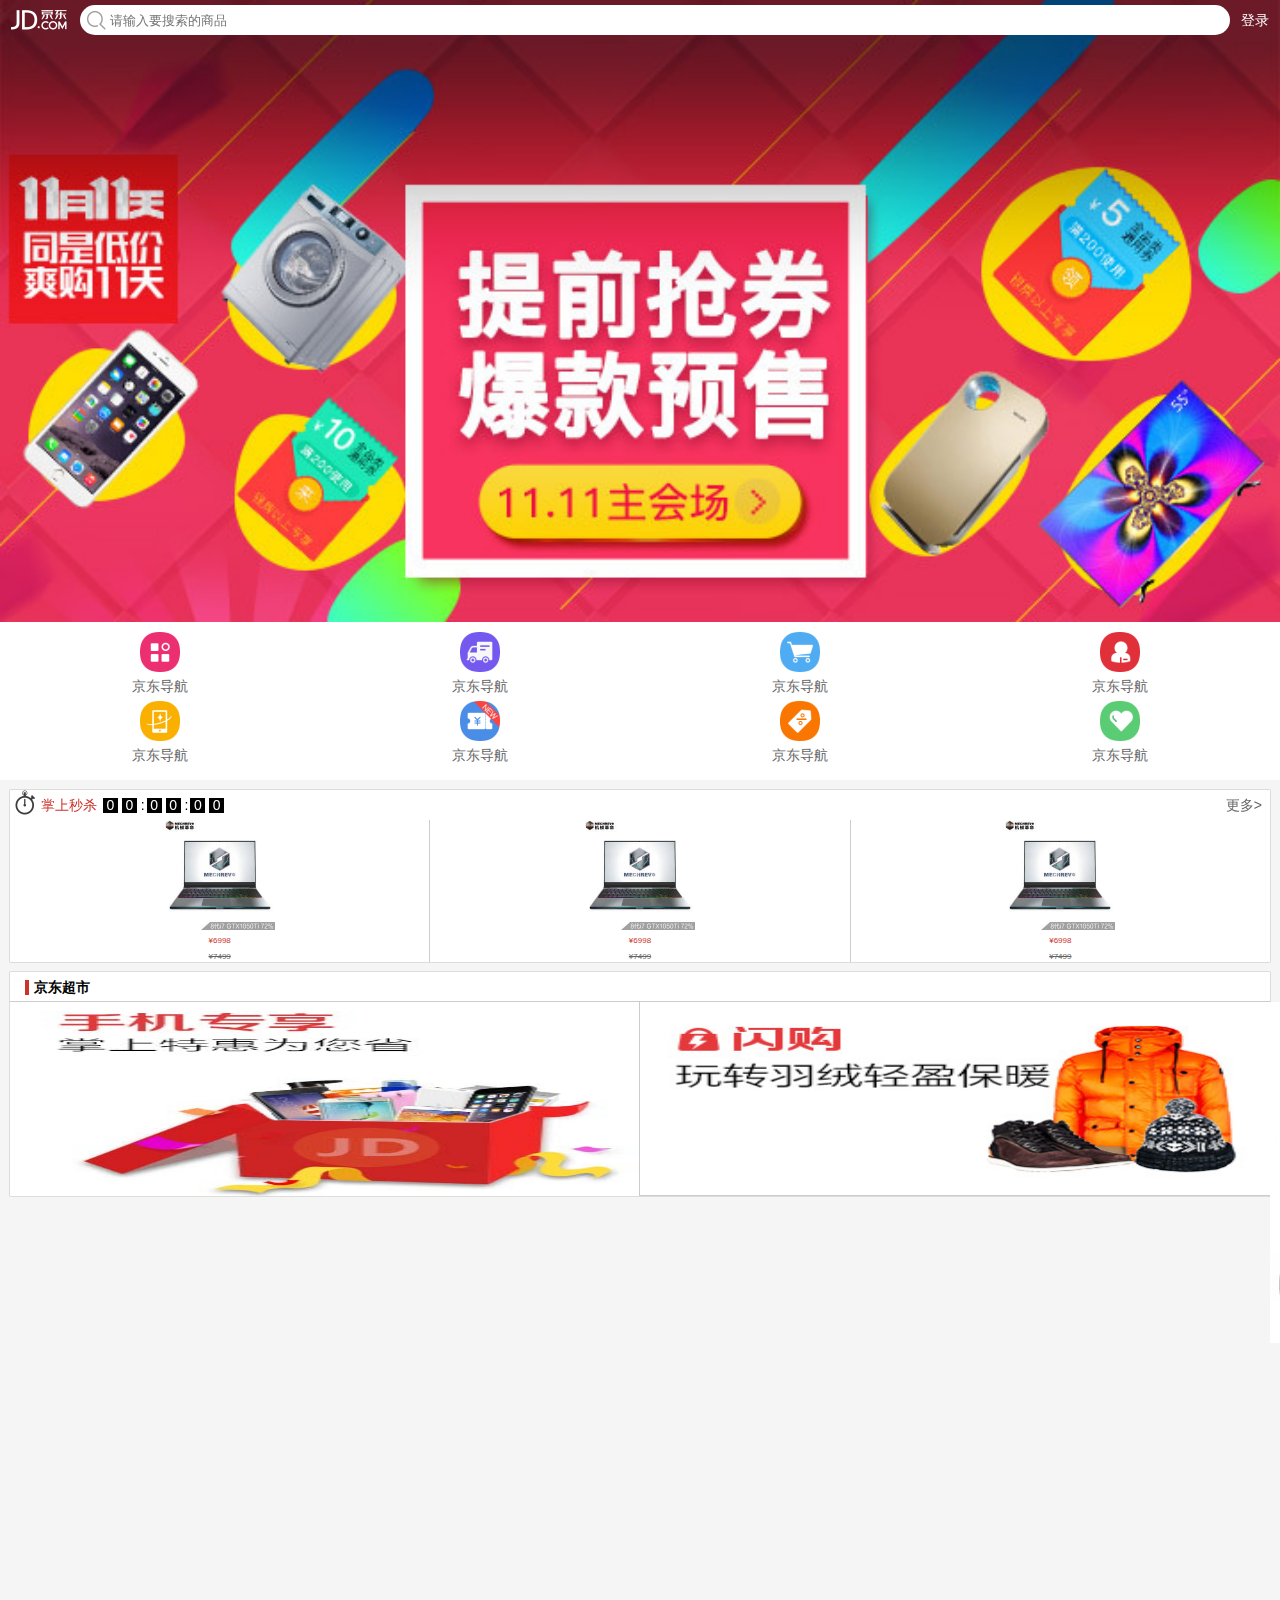
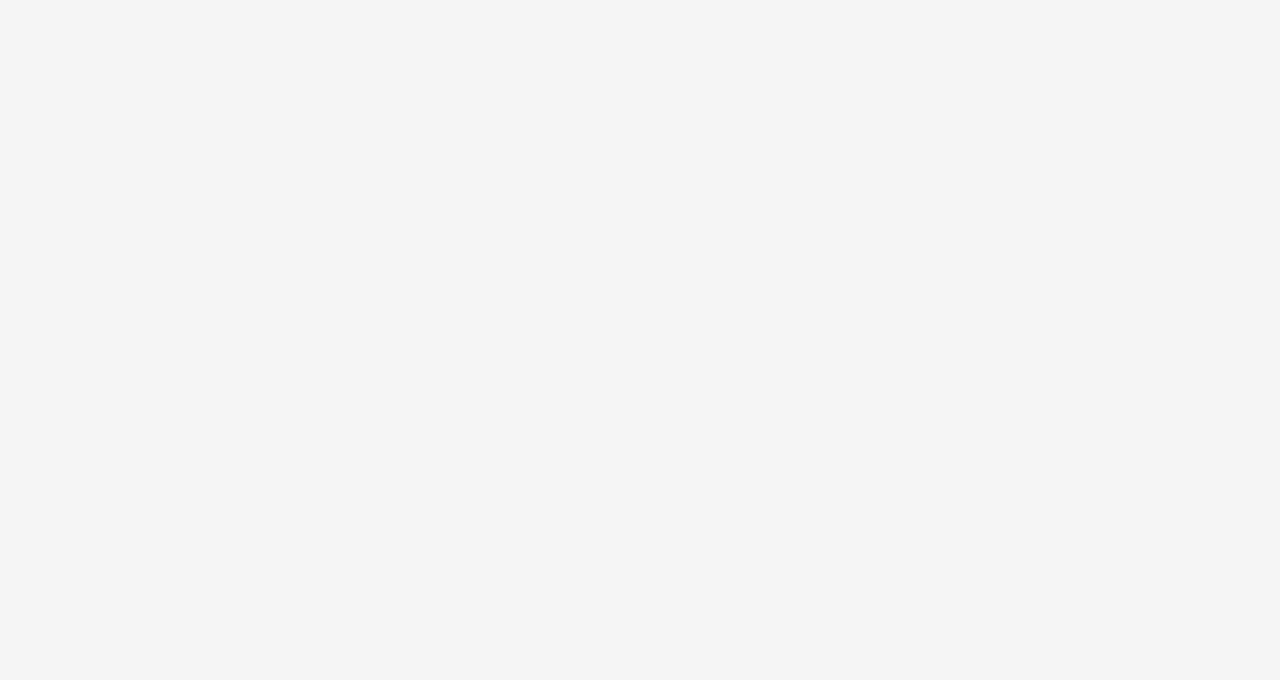
==== index.html @ 4fbcf395 "京东1.0版本" ====
<!DOCTYPE html>
<html lang="en">

<head>
    <meta charset="UTF-8">
    <!-- 移动端加视口 -->
    <meta name="viewport" content="width=device-width, user-scalable=no, initial-scale=1.0, maximum-scale=1.0, minimum-scale=1.0">
    <meta http-equiv="X-UA-Compatible" content="ie=edge">
    <title>京东手机端</title>
    <!-- 1.链接初始化代码样式
    <link rel="stylesheet" href="css/base.css">
    2.链接主页css样式
    <link rel="stylesheet" href="css/index.css"> -->
    <link rel="stylesheet" href="less/index.css">
</head>

<body>
    <!-- 头部区域 -->
    <!-- 推荐最外部的每个容器使用id选择器,提高优先级 -->
    <header id="header">
        <div class="left">
            <a href="#" class="icon-logo"></a>
        </div>
        <div class="center">
            <form action="#">
                <i class="icon-search"></i>
                <input type="search" placeholder="请输入要搜索的商品">
            </form>
        </div>
        <div class="right">
            <a href="#" class="login">登录</a>
        </div>
    </header>
    <!-- 轮播图区域 -->
    <section id="slide">
        <img src="images/l1.jpg" alt="">
    </section>
    <!-- 导航条区域 -->
    <nav id="nav">
        <ul>
            <li>
                <a href="#">
                    <img src="./images/nav0.png" alt="">
                    <p>京东导航</p>
                </a>
            </li>
            <li>
                <a href="#">
                    <img src="./images/nav1.png" alt="">
                    <p>京东导航</p>
                </a>
            </li>
            <li>
                <a href="#">
                    <img src="./images/nav2.png" alt="">
                    <p>京东导航</p>
                </a>
            </li>
            <li>
                <a href="#">
                    <img src="./images/nav3.png" alt="">
                    <p>京东导航</p>
                </a>
            </li>
            <li>
                <a href="#">
                    <img src="./images/nav4.png" alt="">
                    <p>京东导航</p>
                </a>
            </li>
            <li>
                <a href="#">
                    <img src="./images/nav5.png" alt="">
                    <p>京东导航</p>
                </a>
            </li>
            <li>
                <a href="#">
                    <img src="./images/nav6.png" alt="">
                    <p>京东导航</p>
                </a>
            </li>
            <li>
                <a href="#">
                    <img src="./images/nav7.png" alt="">
                    <p>京东导航</p>
                </a>
            </li>
        </ul>
    </nav>
    <!-- 主体商品区域 -->
    <main id="main">
        <!-- 秒杀区域 -->
        <section class="seckill">
            <!-- 秒杀标题 -->
            <div class="title">
                <div class="left">
                    <!-- 秒杀logo -->
                    <img class="seckill-icon" src="images/seckill-icon.png" alt="">
                    <span class="text">掌上秒杀</span>
                    <!-- 秒杀时间 -->
                    <div class="seckill-time">
                        <span>0</span>
                        <span>0</span>
                        <span>:</span>
                        <span>0</span>
                        <span>0</span>
                        <span>:</span>
                        <span>0</span>
                        <span>0</span>
                    </div>
                </div>
                <a class="more" href="#">更多></a>
            </div>
            <!-- 秒杀的内容 -->
            <div class="content">
                <ul>
                    <li>
                        <a href="#">
                            <img src="images/seckill-img.jpg" alt="">
                            <p><span>¥6998</span></p>
                            <p><del>¥7499</del></p>
                        </a>
                    </li>
                    <li>
                        <a href="#">
                            <img src="images/seckill-img.jpg" alt="">
                            <p><span>¥6998</span></p>
                            <p><del>¥7499</del></p>
                        </a>
                    </li>
                    <li>
                        <a href="#">
                            <img src="images/seckill-img.jpg" alt="">
                            <p><span>¥6998</span></p>
                            <p><del>¥7499</del></p>
                        </a>
                    </li>
                </ul>
            </div>
        </section>
        <!-- 京东超市 -->
        <section class="jd-market">
            <div class="title">
                <div class="red"></div>
                <h4>京东超市</h4>
            </div>
            <div class="content">
                <div class="left">
                    <a href="#">
                        <img src="images/cp1.jpg" alt="">
                    </a>
                </div>
                <div class="right">
                    <a href="#" class="top">
                        <img class="" src="images/cp2.jpg" alt="">
                    </a>
                    <a href="#">
                        <img src="images/cp3.jpg" alt="">
                    </a>
                </div>
            </div>
        </section>
    </main>
    <!-- 底部区域 -->
    <footer id="footer"></footer>
</body>

</html>
---- less/index.css ----
* {
  margin: 0;
  padding: 0;
  box-sizing: border-box;
  -webkit-tap-highlight-color: transparent;
  -webkit-text-size-adjust: none;
  -webkit-font-smoothing: antialiased;
}
body {
  font-size: 14px;
  background: #fff;
  font-family: -apple-system, Helvetica, sans-serif;
  line-height: 1.5;
}
a {
  text-decoration: none;
  color: #666;
}
li {
  list-style: none;
}
input {
  outline: none;
  border: 0;
}
img {
  vertical-align: middle;
}
i {
  font-style: normal;
}
#header {
  position: fixed;
  top: 0;
  left: 0;
  width: 100%;
  display: flex;
}
#header .left {
  width: 80px;
  height: 40px;
  display: flex;
  justify-content: center;
  align-items: center;
}
#header .left a {
  background-image: url(../images/sprites.png);
  background-size: 200px 200px;
  background-position: 0 -110px;
  width: 58px;
  height: 21px;
  display: block;
}
#header .center {
  flex: 1;
  display: flex;
  align-items: center;
}
#header .center form {
  width: 100%;
  position: relative;
}
#header .center form i {
  background-image: url(../images/sprites.png);
  background-size: 200px 200px;
  background-position: -58px -110px;
  width: 21px;
  height: 21px;
  position: absolute;
  left: 5px;
  top: 6px;
}
#header .center form input {
  width: 100%;
  height: 30px;
  border-radius: 15px;
  padding-left: 30px;
}
#header .right {
  width: 50px;
  height: 40px;
}
#header .right a {
  display: block;
  color: #fff;
  text-align: center;
  line-height: 40px;
}
#slide img {
  width: 100%;
}
#nav {
  padding: 10px 0;
}
#nav ul {
  display: flex;
  flex-wrap: wrap;
}
#nav ul li {
  width: 25%;
}
#nav ul li a {
  display: flex;
  flex-direction: column;
  justify-content: center;
  align-items: center;
}
#nav ul li a img {
  width: 40px;
}
#nav ul li a p {
  width: 100%;
  text-align: center;
  line-height: 19px;
  margin: 5px 0;
}
#main {
  height: 1500px;
  padding: 10px;
  background-color: #f5f5f5;
}
#main .seckill {
  background-color: white;
  box-shadow: 0px 0px 1px #665;
}
#main .seckill .title {
  height: 30px;
  display: flex;
  justify-content: space-between;
  line-height: 30px;
  position: relative;
}
#main .seckill .title .left {
  display: flex;
  margin-left: 5px;
}
#main .seckill .title .left .seckill-icon {
  width: 20px;
  height: 25px;
}
#main .seckill .title .left .text {
  margin: 0 6px;
  color: #cc332a;
}
#main .seckill .title .left .seckill-time span {
  width: 15px;
  height: 15px;
  display: inline-block;
  background-color: black;
  text-align: center;
  color: white;
  line-height: 15px;
}
#main .seckill .title .left .seckill-time :nth-child(3n) {
  width: 0;
  height: 0;
  background-color: white;
  color: black;
  margin-right: 2px;
}
#main .seckill .title .more {
  position: absolute;
  right: 8px;
  top: 0;
  text-align: center;
  color: #666;
}
#main .seckill .content {
  display: flex;
  width: 100%;
  height: 142px;
}
#main .seckill .content ul {
  width: 100%;
  display: flex;
}
#main .seckill .content ul li {
  flex: 1;
  border-left: 1px solid #cccccc;
}
#main .seckill .content ul li a {
  display: block;
  text-align: center;
}
#main .seckill .content ul li a img {
  width: 110px;
  height: 110px;
}
#main .seckill .content ul li a p {
  height: 16px;
  line-height: 16px;
}
#main .seckill .content ul li a p span {
  font-size: 8px;
  color: #cc332a;
}
#main .seckill .content ul li a p del {
  font-size: 8px;
  color: #666;
}
#main .seckill .content ul :nth-child(1) {
  border: 0;
}
#main .jd-market {
  margin-top: 10px;
  background-color: white;
  box-shadow: 0px 0px 1px #665;
}
#main .jd-market .title {
  display: flex;
  width: 100%;
  height: 30px;
  line-height: 30px;
  border-bottom: 1px solid #ccc;
}
#main .jd-market .title .red {
  width: 4px;
  height: 15px;
  background-color: #cc332a;
  margin: 7.5px 5px 7.5px 15px;
}
#main .jd-market .content {
  width: 100%;
  height: 194px;
  display: flex;
}
#main .jd-market .content div {
  flex: 1;
}
#main .jd-market .content .left {
  height: 100%;
}
#main .jd-market .content .left a {
  width: 100%;
  height: 100%;
  display: block;
}
#main .jd-market .content .left a img {
  width: 100%;
  height: 100%;
  border-right: 1px solid #ccc;
}
#main .jd-market .content .right {
  display: flex;
  flex-wrap: wrap;
  flex-direction: column;
  align-items: center;
  flex: 1;
  height: 100%;
}
#main .jd-market .content .right a {
  width: 100%;
  flex: 1;
  display: flex;
}
#main .jd-market .content .right a img {
  width: 100%;
  height: 100%;
}
#main .jd-market .content .right a.top {
  height: 98px;
  border-bottom: 1px solid #ccc;
}
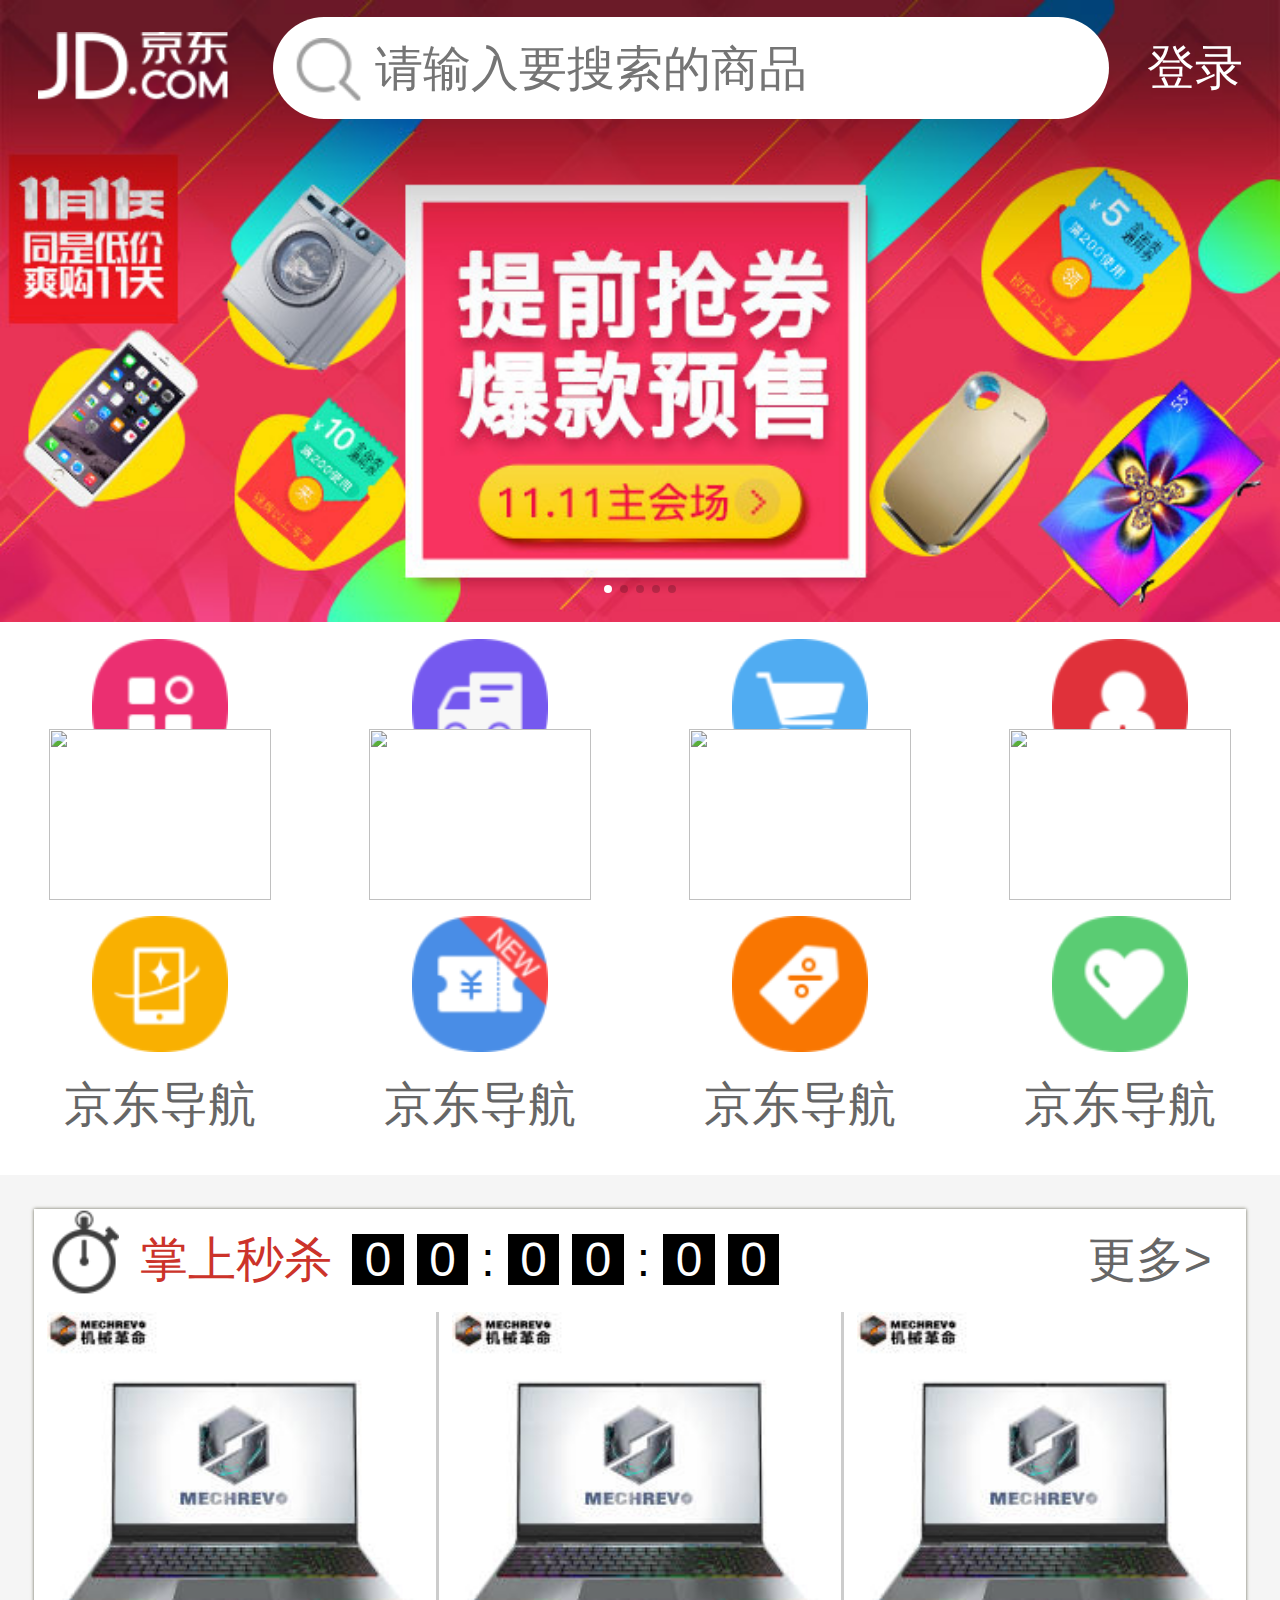
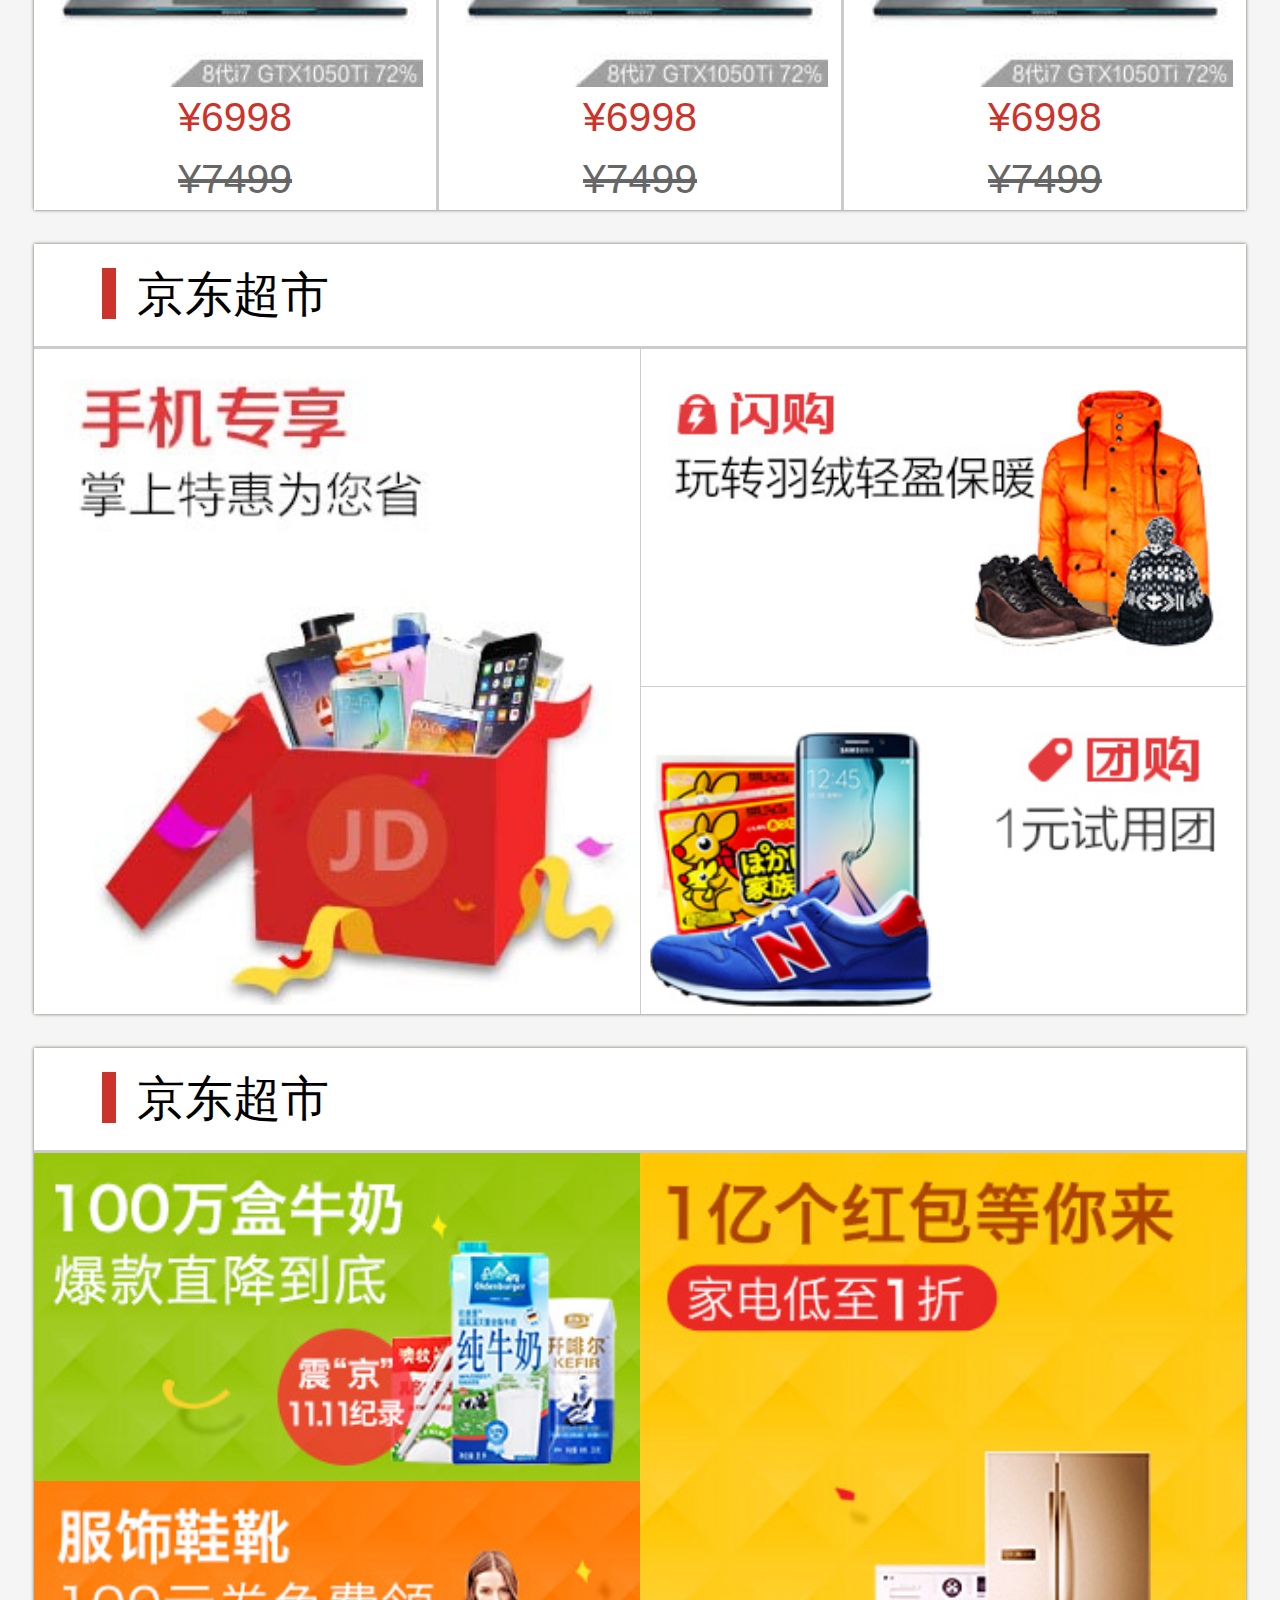
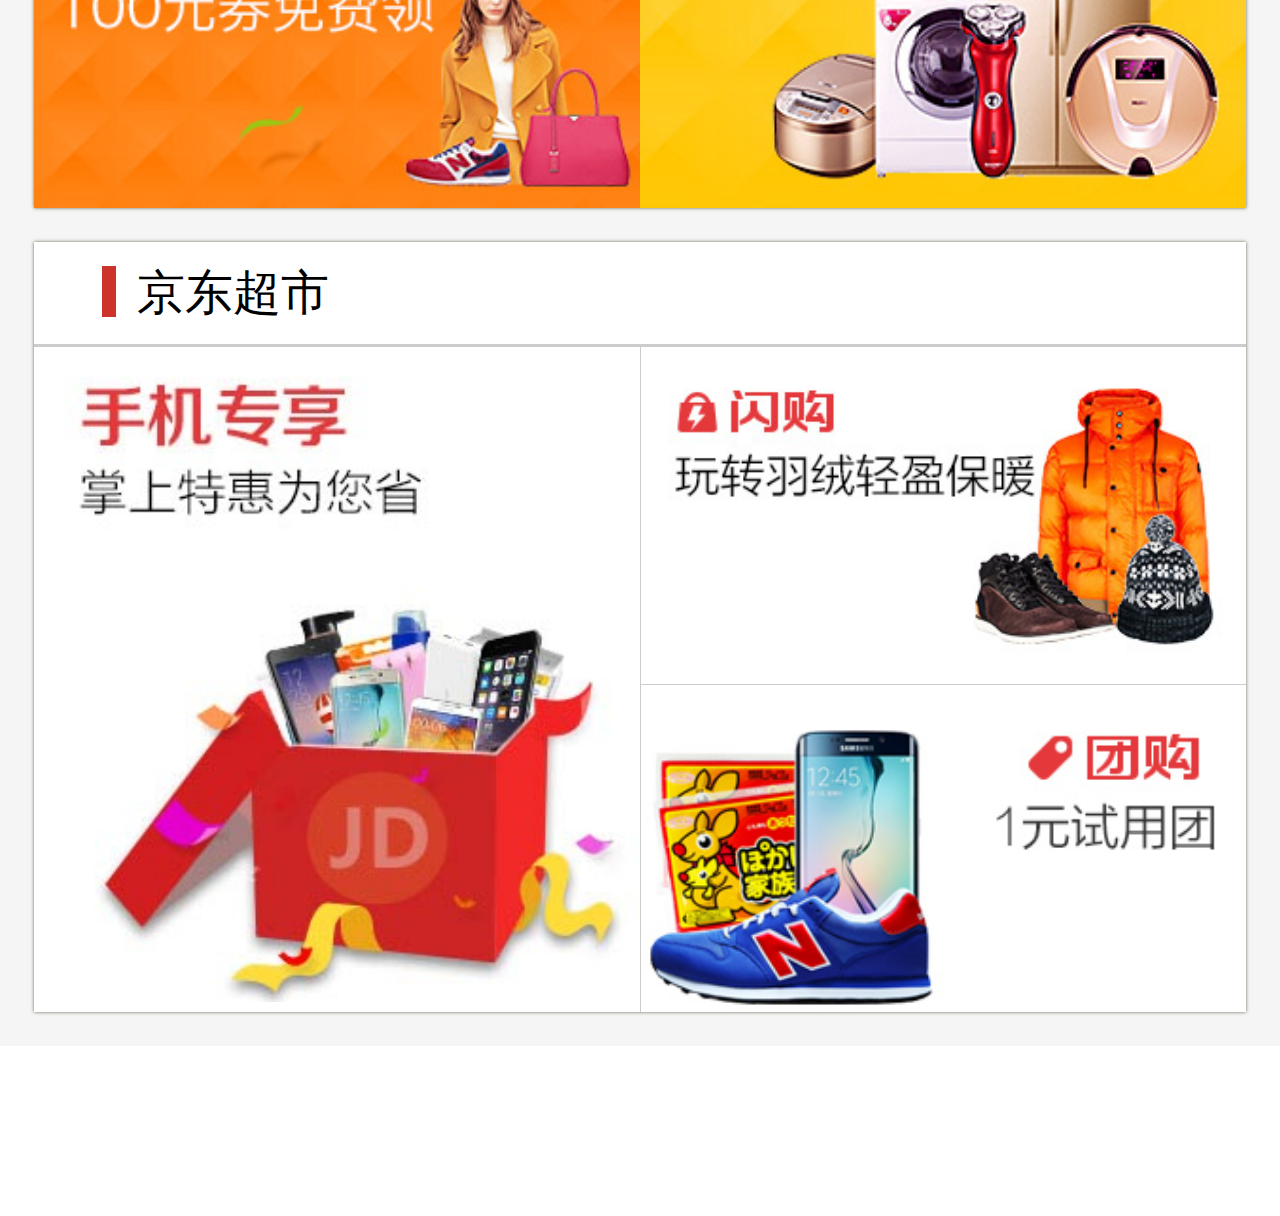
==== commit dd519570: "京东项目3.0版本" ====
--- a/index.html
+++ b/index.html
@@ -6,12 +6,12 @@
     <!-- 移动端加视口 -->
     <meta name="viewport" content="width=device-width, user-scalable=no, initial-scale=1.0, maximum-scale=1.0, minimum-scale=1.0">
     <meta http-equiv="X-UA-Compatible" content="ie=edge">
-    <title>京东手机端</title>
-    <!-- 1.链接初始化代码样式
-    <link rel="stylesheet" href="css/base.css">
-    2.链接主页css样式
-    <link rel="stylesheet" href="css/index.css"> -->
+    <title>我的京东页面</title>
+    <!-- 引入swiper轮播图的css文件 -->
+    <link rel="stylesheet" href="lib/swiper/css/swiper.min.css">
+    <!-- 1.链接主页css样式 -->
     <link rel="stylesheet" href="less/index.css">
+    
 </head>
 
 <body>
@@ -33,7 +33,41 @@
     </header>
     <!-- 轮播图区域 -->
     <section id="slide">
-        <img src="images/l1.jpg" alt="">
+        <!-- 2. 使用swiper官网轮播图结构 -->
+        <!-- swiper-container轮播图大容器 -->
+        <div class="swiper-container">
+            <!-- swiper-wrapper所有轮播图项的容器 -->
+            <div class="swiper-wrapper">
+                <!-- swiper-slide每一项轮播图 里面可以放任意内容图片文字都可以 -->
+                <div class="swiper-slide">
+                    <img src="./images/l1.jpg" alt="">
+                </div>
+                <div class="swiper-slide">
+                    <img src="./images/l2.jpg" alt="">
+                </div>
+                <div class="swiper-slide">
+                    <img src="./images/l3.jpg" alt="">
+                </div>
+                <div class="swiper-slide">
+                    <img src="./images/l4.jpg" alt="">
+                </div>
+                <div class="swiper-slide">
+                    <img src="./images/l5.jpg" alt="">
+                </div>
+                
+            </div>  
+
+                <!-- 如果需要分页器 小圆点 -->
+                <div class="swiper-pagination"></div>
+    
+                <!-- 如果需要导航按钮 左右箭头 -->
+                <!-- <div class="swiper-button-prev"></div>
+                <div class="swiper-button-next"></div> -->
+    
+                <!-- 如果需要滚动条 滚动条 -->
+                <!-- <div class="swiper-scrollbar"></div> -->
+
+        </div>
     </section>
     <!-- 导航条区域 -->
     <nav id="nav">
@@ -91,7 +125,7 @@
     <!-- 主体商品区域 -->
     <main id="main">
         <!-- 秒杀区域 -->
-        <section class="seckill">
+        <div class="seckill">
             <!-- 秒杀标题 -->
             <div class="title">
                 <div class="left">
@@ -110,7 +144,9 @@
                         <span>0</span>
                     </div>
                 </div>
-                <a class="more" href="#">更多></a>
+                <div class="right">
+                    <a class="seckill-more" href="#">更多></a>
+                </div>
             </div>
             <!-- 秒杀的内容 -->
             <div class="content">
@@ -138,11 +174,10 @@
                     </li>
                 </ul>
             </div>
-        </section>
+        </div>
         <!-- 京东超市 -->
-        <section class="jd-market">
+        <div class="jd-market">
             <div class="title">
-                <div class="red"></div>
                 <h4>京东超市</h4>
             </div>
             <div class="content">
@@ -151,19 +186,74 @@
                         <img src="images/cp1.jpg" alt="">
                     </a>
                 </div>
+                <div class="right bl">
+                    <a href="#" class="bb">
+                        <img class="" src="images/cp2.jpg" alt="">
+                    </a>
+                    <a href="#">
+                        <img src="images/cp3.jpg" alt="">
+                    </a>
+                </div>
+            </div>
+        </div>
+        <div class="jd-market">
+            <div class="title">
+                <h4>京东超市</h4>
+            </div>
+            <div class="content">
+                <div class="left">
+                    <a href="#" class="">
+                        <img class="" src="images/cp5.jpg" alt="">
+                    </a>
+                    <a href="#">
+                        <img src="images/cp6.jpg" alt="">
+                    </a>              
+                </div>
                 <div class="right">
-                    <a href="#" class="top">
-                        <img class="" src="images/cp2.jpg" alt="">
-                    </a>
-                    <a href="#">
-                        <img src="images/cp3.jpg" alt="">
-                    </a>
-                </div>
-            </div>
-        </section>
+                    <a href="#">
+                        <img src="images/cp4.jpg" alt="">
+                    </a>
+                </div>
+            </div>
+        </div>
+        <div class="jd-market">
+                <div class="title">
+                    <h4>京东超市</h4>
+                </div>
+                <div class="content">
+                    <div class="left">
+                        <a href="#">
+                            <img src="images/cp1.jpg" alt="">
+                        </a>
+                    </div>
+                    <div class="right bl">
+                        <a href="#" class="bb">
+                            <img class="" src="images/cp2.jpg" alt="">
+                        </a>
+                        <a href="#">
+                            <img src="images/cp3.jpg" alt="">
+                        </a>
+                    </div>
+                </div>
+            </div>
     </main>
     <!-- 底部区域 -->
-    <footer id="footer"></footer>
+    <footer id="footer">
+        <ul>
+            <li><a href="#"><img src="https://m.360buyimg.com/mobilecms/jfs/t15145/137/2502885754/3106/de5e0b14/5aa10cd2N46f18ce6.png" alt=""></a></li>
+            <li><a href="#"><img src="https://m.360buyimg.com/mobilecms/jfs/t19183/49/696491919/3763/dec8cceb/5aa10cdbNa9cd0320.png" alt=""></a></li>
+            <li><a href="#"><img src="https://m.360buyimg.com/mobilecms/jfs/t18583/69/717127328/4407/5e47882b/5aa10ceaN649eec12.png" alt=""></a></li>
+            <li><a href="#"><img src="https://m.360buyimg.com/mobilecms/jfs/t17782/11/2358895717/4684/ad19de7f/5af43af1N04ef5a16.png" alt=""></a></li>
+        </ul>
+    </footer>
+
+    <!-- 引入swiper轮播图的js文件 -->
+    <script src="lib/swiper/js/swiper.min.js"></script>
+    <!-- 必须放在body里面,不然获取不到元素 -->
+    <!-- 2.链接主页js文件 -->
+    <script src="js/index.js"></script>
+
+    <!-- html{font-size:15px} p{font-size: 20px},p>a{font-size:2em} -->
 </body>
 
 </html>--- a/less/index.css
+++ b/less/index.css
@@ -7,7 +7,7 @@
   -webkit-font-smoothing: antialiased;
 }
 body {
-  font-size: 14px;
+  font-size: 0.14rem;
   background: #fff;
   font-family: -apple-system, Helvetica, sans-serif;
   line-height: 1.5;
@@ -28,6 +28,21 @@
 }
 i {
   font-style: normal;
+}
+html {
+  font-size: 26.6667vw;
+}
+.bt {
+  border-top: 1px solid #ccc;
+}
+.bb {
+  border-bottom: 1px solid #ccc;
+}
+.bl {
+  border-left: 1px solid #ccc;
+}
+.br {
+  border-right: 1px solid #ccc;
 }
 #header {
   position: fixed;
@@ -35,20 +50,21 @@
   left: 0;
   width: 100%;
   display: flex;
+  z-index: 2;
 }
 #header .left {
-  width: 80px;
-  height: 40px;
+  width: 0.8rem;
+  height: 0.4rem;
   display: flex;
   justify-content: center;
   align-items: center;
 }
 #header .left a {
   background-image: url(../images/sprites.png);
-  background-size: 200px 200px;
-  background-position: 0 -110px;
-  width: 58px;
-  height: 21px;
+  background-size: 2rem 2rem;
+  background-position: 0 -1.1rem;
+  width: 0.58rem;
+  height: 0.21rem;
   display: block;
 }
 #header .center {
@@ -62,35 +78,36 @@
 }
 #header .center form i {
   background-image: url(../images/sprites.png);
-  background-size: 200px 200px;
-  background-position: -58px -110px;
-  width: 21px;
-  height: 21px;
+  background-size: 2rem 2rem;
+  background-position: -0.58rem -1.1rem;
+  width: 0.21rem;
+  height: 0.21rem;
   position: absolute;
-  left: 5px;
-  top: 6px;
+  left: 0.05rem;
+  top: 0.06rem;
 }
 #header .center form input {
   width: 100%;
-  height: 30px;
-  border-radius: 15px;
-  padding-left: 30px;
+  height: 0.3rem;
+  border-radius: 0.15rem;
+  padding-left: 0.3rem;
+  font-size: 0.14rem;
 }
 #header .right {
-  width: 50px;
-  height: 40px;
+  width: 0.5rem;
+  height: 0.4rem;
 }
 #header .right a {
   display: block;
   color: #fff;
   text-align: center;
-  line-height: 40px;
+  line-height: 0.4rem;
 }
 #slide img {
   width: 100%;
 }
-#nav {
-  padding: 10px 0;
+#slide .swiper-pagination-bullet-active {
+  background-color: #fff;
 }
 #nav ul {
   display: flex;
@@ -104,160 +121,140 @@
   flex-direction: column;
   justify-content: center;
   align-items: center;
+  padding: 0.05rem 0;
 }
 #nav ul li a img {
-  width: 40px;
+  width: 0.4rem;
 }
 #nav ul li a p {
-  width: 100%;
-  text-align: center;
-  line-height: 19px;
-  margin: 5px 0;
+  margin: 0.05rem;
 }
 #main {
-  height: 1500px;
-  padding: 10px;
+  padding: 0.1rem;
+  margin-bottom: 0.5rem;
   background-color: #f5f5f5;
 }
 #main .seckill {
   background-color: white;
-  box-shadow: 0px 0px 1px #665;
+  box-shadow: 0px 0px 0.01rem #665;
 }
 #main .seckill .title {
-  height: 30px;
   display: flex;
   justify-content: space-between;
-  line-height: 30px;
-  position: relative;
+  line-height: 0.3rem;
 }
 #main .seckill .title .left {
   display: flex;
-  margin-left: 5px;
 }
 #main .seckill .title .left .seckill-icon {
-  width: 20px;
-  height: 25px;
+  width: 0.2rem;
+  height: 0.25rem;
+  margin-left: 0.05rem;
 }
 #main .seckill .title .left .text {
-  margin: 0 6px;
+  margin: 0 0.06rem;
   color: #cc332a;
 }
-#main .seckill .title .left .seckill-time span {
-  width: 15px;
-  height: 15px;
+#main .seckill .title .left .seckill-time span:not(:nth-child(3n)) {
   display: inline-block;
-  background-color: black;
-  text-align: center;
-  color: white;
-  line-height: 15px;
-}
-#main .seckill .title .left .seckill-time :nth-child(3n) {
-  width: 0;
-  height: 0;
-  background-color: white;
-  color: black;
-  margin-right: 2px;
-}
-#main .seckill .title .more {
-  position: absolute;
-  right: 8px;
-  top: 0;
-  text-align: center;
-  color: #666;
-}
-#main .seckill .content {
-  display: flex;
-  width: 100%;
-  height: 142px;
+  width: 0.15rem;
+  height: 0.15rem;
+  line-height: 0.15rem;
+  text-align: center;
+  background-color: #000;
+  color: #fff;
+}
+#main .seckill .title .right .seckill-more {
+  margin-right: 0.1rem;
 }
 #main .seckill .content ul {
-  width: 100%;
   display: flex;
 }
 #main .seckill .content ul li {
   flex: 1;
-  border-left: 1px solid #cccccc;
 }
 #main .seckill .content ul li a {
   display: block;
   text-align: center;
 }
 #main .seckill .content ul li a img {
-  width: 110px;
-  height: 110px;
+  width: 1.1rem;
+  height: 1.1rem;
 }
 #main .seckill .content ul li a p {
-  height: 16px;
-  line-height: 16px;
-}
-#main .seckill .content ul li a p span {
-  font-size: 8px;
+  font-size: 0.12rem;
+  text-align: center;
   color: #cc332a;
 }
 #main .seckill .content ul li a p del {
-  font-size: 8px;
   color: #666;
 }
-#main .seckill .content ul :nth-child(1) {
-  border: 0;
+#main .seckill .content ul li ~ li {
+  border-left: 0.01rem solid #ccc;
 }
 #main .jd-market {
-  margin-top: 10px;
+  margin-top: 0.1rem;
   background-color: white;
-  box-shadow: 0px 0px 1px #665;
+  box-shadow: 0px 0px 0.01rem #665;
 }
 #main .jd-market .title {
-  display: flex;
-  width: 100%;
-  height: 30px;
-  line-height: 30px;
-  border-bottom: 1px solid #ccc;
-}
-#main .jd-market .title .red {
-  width: 4px;
-  height: 15px;
+  border-bottom: 0.01rem solid #ccc;
+}
+#main .jd-market .title h4 {
+  line-height: 0.3rem;
+  padding-left: 0.3rem;
+  font-weight: normal;
+  position: relative;
+}
+#main .jd-market .title h4::before {
+  content: '';
+  width: 0.04rem;
+  height: 0.15rem;
   background-color: #cc332a;
-  margin: 7.5px 5px 7.5px 15px;
+  position: absolute;
+  left: 0.2rem;
+  top: 0.07rem;
 }
 #main .jd-market .content {
-  width: 100%;
-  height: 194px;
-  display: flex;
-}
-#main .jd-market .content div {
-  flex: 1;
+  display: flex;
 }
 #main .jd-market .content .left {
-  height: 100%;
+  width: 50%;
 }
 #main .jd-market .content .left a {
-  width: 100%;
-  height: 100%;
   display: block;
 }
 #main .jd-market .content .left a img {
   width: 100%;
-  height: 100%;
-  border-right: 1px solid #ccc;
 }
 #main .jd-market .content .right {
-  display: flex;
-  flex-wrap: wrap;
-  flex-direction: column;
-  align-items: center;
-  flex: 1;
-  height: 100%;
+  width: 50%;
 }
 #main .jd-market .content .right a {
-  width: 100%;
-  flex: 1;
-  display: flex;
+  display: block;
 }
 #main .jd-market .content .right a img {
   width: 100%;
-  height: 100%;
-}
-#main .jd-market .content .right a.top {
-  height: 98px;
-  border-bottom: 1px solid #ccc;
-}
+}
+/* 底部区域的样式 */
+#footer {
+  position: fixed;
+  bottom: 0px;
+  left: 0;
+  width: 100%;
+  background-color: #fff;
+}
+#footer ul {
+  display: flex;
+}
+#footer ul li {
+  width: 25%;
+}
+#footer ul li a {
+  display: block;
+  text-align: center;
+}
+#footer ul li a img {
+  width: 0.65rem;
+  height: 0.5rem;
+}
